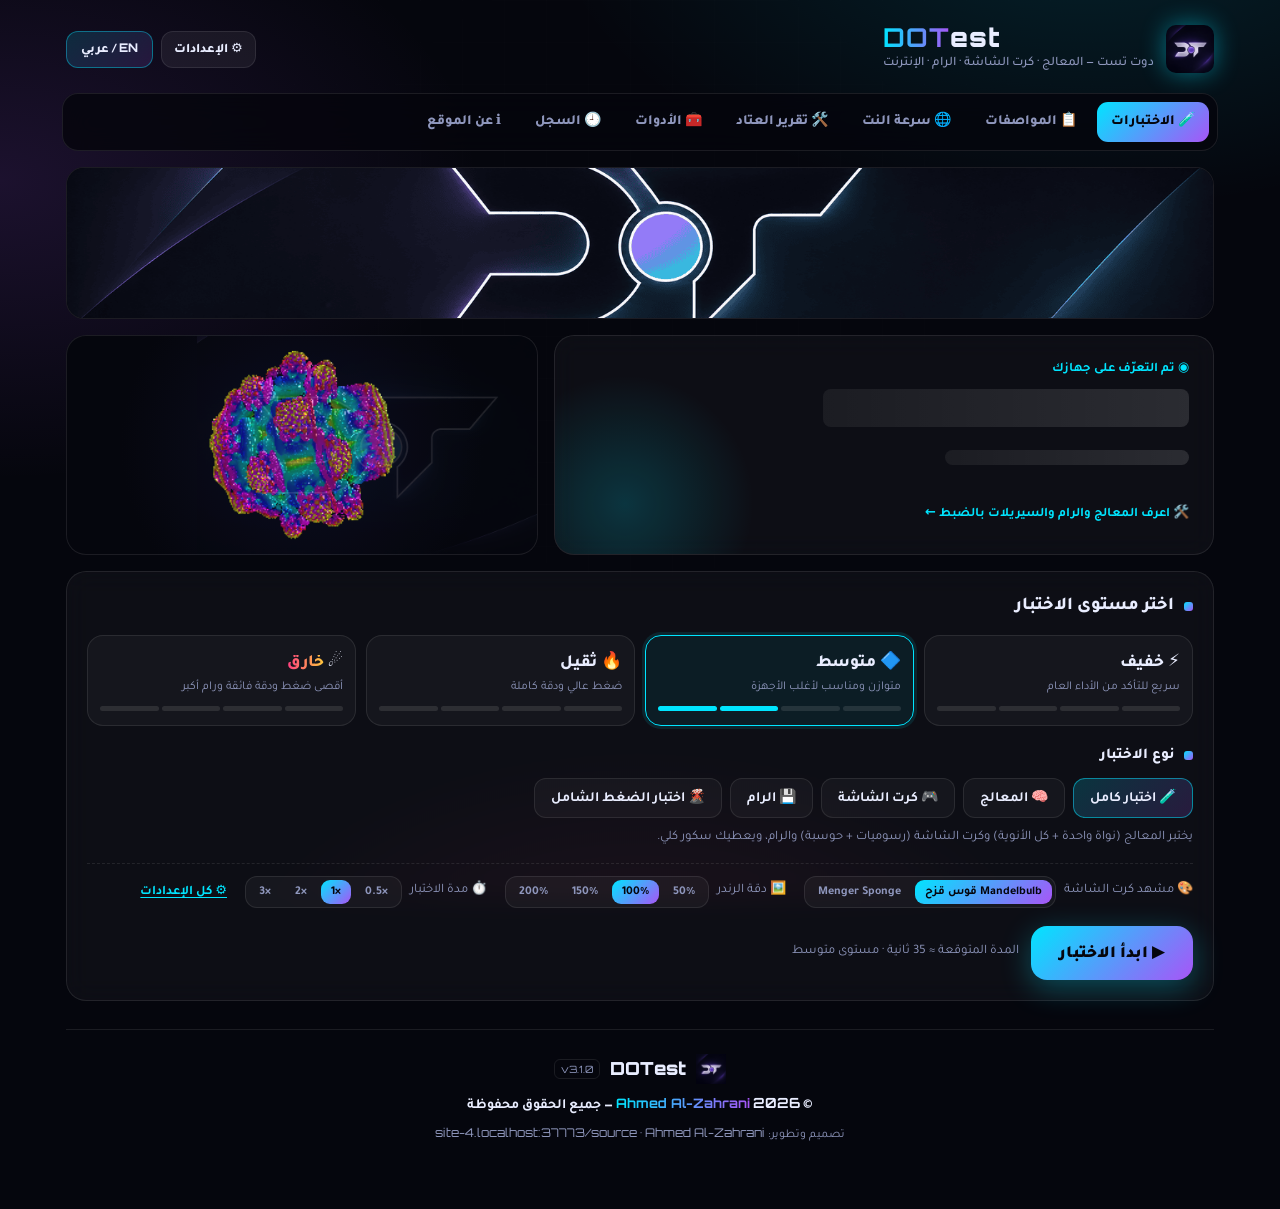
==== source/index.html @ eb65ec29 "Add files via upload UPDATE 3.1" ====
<!DOCTYPE html>
<html lang="ar" dir="rtl">
<head>
<meta charset="utf-8">
<meta name="viewport" content="width=device-width,initial-scale=1,viewport-fit=cover">
<meta name="theme-color" content="#05060d">
<meta name="description" content="DOTest — CPU, GPU, RAM & Internet benchmark for every device. By Ahmed Al-Zahrani">
<meta name="author" content="Ahmed Al-Zahrani">
<meta property="og:title" content="DOTest — دوت تست">
<meta property="og:description" content="CPU · GPU · RAM · Internet benchmark — Ahmed Al-Zahrani">
<title>DOTest — دوت تست | CPU · GPU · RAM · Internet</title>
<link rel="icon" type="image/png" href="assets/favicon.png">
<link rel="apple-touch-icon" href="assets/apple-touch.png">
<link rel="manifest" href="manifest.json">
<link rel="preconnect" href="https://fonts.googleapis.com">
<link rel="preconnect" href="https://fonts.gstatic.com" crossorigin>
<link href="https://fonts.googleapis.com/css2?family=Tajawal:wght@400;500;700;800;900&family=Orbitron:wght@500;700;900&display=swap" rel="stylesheet">
<link rel="stylesheet" href="css/style.css">
</head>
<body>
<div class="wrap">

  <!-- ================= HEADER ================= -->
  <header>
    <div class="brand">
      <img src="assets/logo.png" alt="DOTest" class="logo">
      <div>
        <h1 class="en"><b>DOT</b>est</h1>
        <small data-i18n="tagline"></small>
      </div>
    </div>
    <div class="hdr-actions">
      <button class="icon-btn" id="settingsBtn" aria-label="Settings">⚙️ <span data-i18n="settings"></span></button>
      <button class="lang-btn" id="langBtn" aria-label="Language"><span class="en">EN</span> / عربي</button>
    </div>
  </header>

  <!-- ================= NAV ================= -->
  <nav class="tabs" id="tabs">
    <a href="#tests" data-v="tests">🧪 <span data-i18n="nav_tests"></span></a>
    <a href="#specs" data-v="specs">📋 <span data-i18n="nav_specs"></span></a>
    <a href="#network" data-v="network">🌐 <span data-i18n="nav_net"></span></a>
    <a href="#hardware" data-v="hardware">🛠️ <span data-i18n="nav_hw"></span></a>
    <a href="#tools" data-v="tools">🧰 <span data-i18n="nav_tools"></span></a>
    <a href="#history" data-v="history">🕘 <span data-i18n="nav_hist"></span></a>
    <a href="#about" data-v="about">ℹ️ <span data-i18n="nav_about"></span></a>
  </nav>

  <!-- ================= VIEW: TESTS ================= -->
  <section class="view" data-view="tests">
    <div class="topbanner" aria-hidden="true"><img src="assets/banner.png" alt="DOTest"></div>
    <div class="hero">
      <div class="card hero-main">
        <div class="kicker" data-i18n="detected"></div>
        <div class="devname" id="devName"><span class="skeleton"></span></div>
        <div class="devsub" id="devSub"><span class="skeleton" style="width:40%"></span></div>
        <div class="chips" id="chips"></div>
        <a class="exact-link" href="#hardware" id="exactLink" data-i18n="getExact"></a>
      </div>
      <div class="card hero-art">
        <img src="assets/banner.png" alt="" aria-hidden="true" class="hero-fallback">
        <canvas id="heroGL" aria-hidden="true"></canvas>
      </div>
    </div>

    <div class="card panel" id="controls">
      <div class="ptitle"><span class="dot"></span><span data-i18n="chooseLevel"></span></div>
      <div class="levels" id="levels">
        <button class="lvl" data-l="light"><h3>⚡ <span data-i18n="lv_light"></span></h3><p data-i18n="lv_light_d"></p><div class="bars"><span class="f"></span><span></span><span></span><span></span></div></button>
        <button class="lvl on" data-l="medium"><h3>🔷 <span data-i18n="lv_medium"></span></h3><p data-i18n="lv_medium_d"></p><div class="bars"><span class="f"></span><span class="f"></span><span></span><span></span></div></button>
        <button class="lvl" data-l="heavy"><h3>🔥 <span data-i18n="lv_heavy"></span></h3><p data-i18n="lv_heavy_d"></p><div class="bars"><span class="f"></span><span class="f"></span><span class="f"></span><span></span></div></button>
        <button class="lvl x" data-l="extreme"><h3>☄️ <span class="xt" data-i18n="lv_extreme"></span></h3><p data-i18n="lv_extreme_d"></p><div class="bars"><span class="f"></span><span class="f"></span><span class="f"></span><span class="f"></span></div></button>
      </div>

      <div class="ptitle sm"><span class="dot"></span><span data-i18n="chooseMode"></span></div>
      <div class="modes" id="modes">
        <button class="mode on" data-m="full">🧪 <span data-i18n="m_full"></span></button>
        <button class="mode" data-m="cpu">🧠 <span data-i18n="m_cpu"></span></button>
        <button class="mode" data-m="gpu">🎮 <span data-i18n="m_gpu"></span></button>
        <button class="mode" data-m="ram">💾 <span data-i18n="m_ram"></span></button>
        <button class="mode stress" data-m="stress">🌋 <span data-i18n="m_stress"></span></button>
      </div>
      <p class="mode-desc" id="modeDesc"></p>
      <div class="quick" id="quick"></div>

      <div class="start-row">
        <button class="btn btn-go" id="startBtn"></button>
        <span class="est" id="est"></span>
      </div>
      <div class="warn" id="warnX" hidden data-i18n="warnExtreme"></div>
    </div>

    <!-- live -->
    <div class="card panel" id="live">
      <div class="ptitle"><span class="dot pulse"></span><span id="liveTitle"></span></div>
      <div class="stage" id="stage">
        <canvas id="gl"></canvas>
        <div class="hud" id="hud">
          <div class="hud-top">
            <div class="fpsbox"><div class="v en" id="hudFps">--</div><div class="l en">FPS</div></div>
            <div class="hudinfo en" id="hudInfo"></div>
          </div>
          <div class="hud-bot">
            <span class="hud-wm en" id="hudWm">DOTest · Ahmed Al-Zahrani</span>
            <button class="fsbtn" id="fsBtn">⛶ <span data-i18n="fullscreen"></span></button>
          </div>
        </div>
        <div class="cpuview" id="cpuview">
          <div class="cpuhead">
            <div><div class="mu" id="cpuLbl"></div><div class="big en" id="cpuLive">0</div></div>
            <div class="mu end"><span id="cpuUnit"></span><br><span class="en" id="cpuThreads"></span></div>
          </div>
          <div class="threads" id="threads"></div>
        </div>
      </div>
      <div class="stress-live" id="stressLive" hidden>
        <div class="sl"><span class="mu" data-i18n="s_cpu"></span><b class="en" id="slCpu">0</b></div>
        <div class="sl"><span class="mu" data-i18n="s_gpu"></span><b class="en" id="slGpu">0</b></div>
        <div class="sl"><span class="mu" data-i18n="s_ram"></span><b class="en" id="slRam">0</b></div>
        <div class="sl"><span class="mu" data-i18n="s_time"></span><b class="en" id="slTime">0</b></div>
      </div>
      <canvas id="ft" class="chart-sm"></canvas>
      <div class="prog">
        <div class="prog-top"><b id="phase"></b><span class="en" id="pct">0%</span></div>
        <div class="ptrack"><i id="pbar"></i></div>
        <div class="steps" id="steps"></div>
      </div>
      <div class="start-row">
        <button class="btn btn-stop" id="stopBtn">■ <span data-i18n="stop"></span></button>
        <span class="est" data-i18n="dontLeave"></span>
      </div>
    </div>

    <!-- results -->
    <div id="results">
      <div class="res-top">
        <div class="card scorecard" id="scorecard">
          <div class="ptitle center"><span class="dot"></span><span data-i18n="finalScore"></span></div>
          <div class="ring">
            <svg viewBox="0 0 200 200">
              <defs>
                <linearGradient id="rg1" x1="0" y1="0" x2="1" y2="1"><stop offset="0" stop-color="#00e5ff"/><stop offset="1" stop-color="#a855f7"/></linearGradient>
                <linearGradient id="rg2" x1="0" y1="0" x2="1" y2="1"><stop offset="0" stop-color="#ff3d81"/><stop offset="1" stop-color="#ffc93c"/></linearGradient>
              </defs>
              <circle cx="100" cy="100" r="86" stroke="rgba(255,255,255,.07)" stroke-width="14" fill="none"/>
              <circle id="ringC" cx="100" cy="100" r="86" stroke="url(#rg1)" stroke-width="14" fill="none" stroke-linecap="round" stroke-dasharray="540.35" stroke-dashoffset="540.35"/>
            </svg>
            <div class="c"><div class="s en" id="totScore">0</div><div class="sl en">DOTest Score</div></div>
          </div>
          <div class="tier" id="tier"></div>
          <div class="cmp" id="cmp"></div>
          <div class="res-meta" id="resMeta"></div>
        </div>
        <div class="res-side">
          <div class="subs" id="subs"></div>
          <div class="card panel" id="cpuPanel">
            <div class="ptitle"><span class="dot"></span><span data-i18n="cpuDetails"></span></div>
            <div class="cats" id="cats"></div>
          </div>
        </div>
      </div>

      <div class="card panel" id="advPanel">
        <div class="ptitle"><span class="dot"></span><span data-i18n="advice"></span></div>
        <div class="adv" id="adv"></div>
      </div>

      <div class="card panel" id="fpsPanel">
        <div class="ptitle"><span class="dot"></span><span data-i18n="fpsDetails"></span></div>
        <div class="fpsgrid" id="fpsgrid"></div>
        <canvas id="fpschart" class="chart"></canvas>
        <div class="note-sm" id="fpsNote"></div>
      </div>
      <div class="card panel" id="ramPanel">
        <div class="ptitle"><span class="dot"></span><span data-i18n="ramDetails"></span></div>
        <div class="fpsgrid" id="ramgrid"></div>
        <div class="note-sm" id="ramNote"></div>
      </div>
      <div class="card panel" id="stressPanel">
        <div class="ptitle"><span class="dot"></span><span data-i18n="stressDetails"></span></div>
        <div class="fpsgrid" id="stressgrid"></div>
        <canvas id="stresschart" class="chart tall"></canvas>
        <div class="legend" id="stressLegend"></div>
        <div class="note-sm" id="stressNote"></div>
      </div>
      <div class="actions">
        <button class="btn btn-go" id="againBtn">↻ <span data-i18n="retest"></span></button>
        <button class="btn btn-ghost" id="imgBtn">🖼️ <span data-i18n="saveImg"></span></button>
        <button class="btn btn-ghost" id="copyBtn">📋 <span data-i18n="copy"></span></button>
        <button class="btn btn-ghost" id="jsonBtn">📄 <span data-i18n="saveJson"></span></button>
      </div>
      <div class="card panel img-preview" id="imgPrev" hidden>
        <div class="ptitle"><span class="dot"></span><span data-i18n="imgPreview"></span></div>
        <img id="imgOut" alt="DOTest result">
        <p class="note-sm" data-i18n="imgHint"></p>
      </div>
    </div>
  </section>

  <!-- ================= VIEW: SPECS ================= -->
  <section class="view" data-view="specs">
    <div class="ptitle lg"><span class="dot"></span><span data-i18n="allSpecs"></span></div>
    <div class="cta card" id="specsCta"><span data-i18n="ctaExact"></span><a class="btn btn-ghost" href="#hardware" data-i18n="ctaExactBtn"></a></div>
    <div class="info-grid" id="info"></div>
    <div class="note" data-i18n-html="privacyNote"></div>
  </section>

  <!-- ================= VIEW: NETWORK ================= -->
  <section class="view" data-view="network">
    <div class="card panel net-main">
      <div class="ptitle"><span class="dot"></span><span data-i18n="netTitle"></span></div>
      <div class="net-grid">
        <div class="gauge-wrap">
          <svg class="gauge" viewBox="0 0 300 220" id="gauge"></svg>
          <div class="gauge-c"><div class="gv en" id="gVal">0</div><div class="gu en" id="gUnit">Mbps</div><div class="gs" id="gStage"></div></div>
        </div>
        <div class="net-live">
          <div class="nl"><span>📶 <span data-i18n="n_ping"></span></span><b class="en" id="nPing">—</b></div>
          <div class="nl"><span>〰️ <span data-i18n="n_jitter"></span></span><b class="en" id="nJit">—</b></div>
          <div class="nl"><span>⬇️ <span data-i18n="n_down"></span></span><b class="en" id="nDown">—</b></div>
          <div class="nl"><span>⬆️ <span data-i18n="n_up"></span></span><b class="en" id="nUp">—</b></div>
          <div class="nl"><span>⏳ <span data-i18n="n_loaded"></span></span><b class="en" id="nLoaded">—</b></div>
          <div class="nl"><span>🏅 <span data-i18n="n_grade"></span></span><b class="en" id="nGrade">—</b></div>
        </div>
      </div>
      <canvas id="netChart" class="chart"></canvas>
      <div class="start-row">
        <button class="btn btn-go" id="netGo">▶ <span data-i18n="netStart"></span></button>
        <button class="btn btn-stop" id="netStop" hidden>■ <span data-i18n="stop"></span></button>
        <span class="est" id="netMsg" data-i18n="netNote"></span>
      </div>
    </div>
    <div class="card panel" id="netUsagePanel" hidden>
      <div class="ptitle"><span class="dot"></span><span data-i18n="netUsage"></span></div>
      <div class="usage" id="netUsage"></div>
    </div>
    <div class="card panel">
      <div class="ptitle"><span class="dot"></span><span data-i18n="ipTitle"></span>
        <button class="clear-btn" id="ipBtn" data-i18n="ipShow"></button></div>
      <div class="fpsgrid" id="ipBox"><div class="mu" data-i18n="ipHint"></div></div>
    </div>
    <div class="card panel">
      <div class="ptitle"><span class="dot"></span><span data-i18n="netHist"></span></div>
      <div class="hist" id="netHist"></div>
    </div>
  </section>

  <!-- ================= VIEW: HARDWARE AGENT ================= -->
  <section class="view" data-view="hardware">
    <div class="card panel">
      <div class="ptitle lg"><span class="dot"></span><span data-i18n="hwTitle"></span></div>
      <p class="lead" data-i18n="hwLead"></p>
      <div class="steps-3">
        <div class="st3"><span class="n en">1</span><b data-i18n="hw1"></b>
          <div class="dl">
            <a class="btn btn-ghost" href="agent/DOTest-Agent.bat" download>🪟 Windows (.bat)</a>
            <a class="btn btn-ghost" href="agent/DOTest-Agent-mac.command" download>🍎 macOS</a>
            <a class="btn btn-ghost" href="agent/dotest-agent-linux.py" download>🐧 Linux</a>
          </div>
          <button class="link-btn" id="agentCopyCmd" data-i18n="hwCopyCmd"></button>
        </div>
        <div class="st3"><span class="n en">2</span><b data-i18n="hw2"></b><p class="mu" data-i18n="hw2d"></p></div>
        <div class="st3"><span class="n en">3</span><b data-i18n="hw3"></b>
          <label class="drop" id="agentDrop"><input type="file" id="agentFile" accept=".json,application/json" hidden><span data-i18n="hwDrop"></span></label>
          <textarea id="agentPaste" class="paste" rows="2" data-i18n-ph="hwPaste"></textarea>
          <div class="row-btns"><button class="btn btn-ghost sm" id="agentPasteBtn" data-i18n="hwLoad"></button><button class="link-btn" id="agentSample" data-i18n="hwSample"></button></div>
        </div>
      </div>
      <div class="note" data-i18n-html="hwPrivacy"></div>
      <div class="row-btns end">
        <button class="btn btn-ghost sm" id="agentReveal" hidden data-i18n="ag_show"></button>
        <button class="btn btn-stop sm" id="agentClear" hidden data-i18n="ag_forget"></button>
      </div>
    </div>
    <div id="agentOut"></div>
  </section>

  <!-- ================= VIEW: TOOLS ================= -->
  <section class="view" data-view="tools">
    <div class="ptitle lg"><span class="dot"></span><span data-i18n="toolsTitle"></span></div>
    <div class="tools-grid" id="toolsGrid"></div>
  </section>

  <!-- ================= VIEW: HISTORY ================= -->
  <section class="view" data-view="history">
    <div class="card panel">
      <div class="ptitle"><span class="dot"></span><span data-i18n="bestScores"></span></div>
      <div class="fpsgrid" id="best"></div>
    </div>
    <div class="card panel">
      <div class="ptitle"><span class="dot"></span><span data-i18n="history"></span>
        <button class="clear-btn" id="exportHist" data-i18n="exportCsv"></button><button class="clear-btn" id="clearHist" data-i18n="clear"></button></div>
      <canvas id="histChart" class="chart"></canvas>
      <div class="hist" id="hist"></div>
    </div>
  </section>

  <!-- ================= VIEW: ABOUT ================= -->
  <section class="view" data-view="about">
    <div class="card panel about">
      <img src="assets/logo.png" alt="" class="about-logo">
      <h2 class="en">DOTest <small id="ver2"></small></h2>
      <p data-i18n="aboutLead"></p>
      <ul class="feat" id="featList"></ul>
      <div class="note" data-i18n-html="aboutPrivacy"></div>
      <p class="mu"><span data-i18n="siteLink"></span>: <a class="en" id="siteLink" href="#"></a></p>
    </div>
  </section>

  <!-- ================= FOOTER ================= -->
  <footer>
    <div class="fb"><img src="assets/logo.png" alt=""><span class="en fbn">DOTest</span><span class="ver en" id="ver"></span></div>
    <div class="cr">© <span class="en" id="yr"></span> <span class="en grad">Ahmed Al-Zahrani</span> — <span data-i18n="rights"></span></div>
    <small><span data-i18n="madeBy"></span> <span class="en">Ahmed Al-Zahrani</span> · <span class="en" id="footHost"></span></small>
  </footer>
</div>

<!-- ================= MODALS ================= -->
<div class="modal" id="settingsModal" hidden>
  <div class="modal-box card">
    <div class="modal-head"><b>⚙️ <span data-i18n="settings"></span></b><button class="x" id="settingsClose" aria-label="Close">✕</button></div>
    <div class="modal-body" id="settingsBody"></div>
    <div class="modal-foot"><button class="btn btn-ghost sm" id="settingsReset" data-i18n="resetSettings"></button></div>
  </div>
</div>
<div class="modal" id="toolModal" hidden>
  <div class="modal-box card wide">
    <div class="modal-head"><b id="toolTitle"></b><button class="x" id="toolClose" aria-label="Close">✕</button></div>
    <div class="modal-body" id="toolBody"></div>
  </div>
</div>
<div class="fs-overlay" id="fsOverlay" hidden><span></span></div>
<div class="toast" id="toast"></div>

<!-- Scripts (order matters) -->
<script src="js/vendor/qrcode.min.js"></script>
<script src="js/config.js"></script>
<script src="js/i18n.js"></script>
<script src="js/utils.js"></script>
<script src="js/data/devices.js"></script>
<script src="js/detect.js"></script>
<script src="js/bench/kernels.js"></script>
<script src="js/bench/workers.js"></script>
<script src="js/bench/cpu.js"></script>
<script src="js/bench/ram.js"></script>
<script src="js/bench/shaders.js"></script>
<script src="js/bench/gpu.js"></script>
<script src="js/bench/stress.js"></script>
<script src="js/net/speedtest.js"></script>
<script src="js/agent/agent.js"></script>
<script src="js/tools/tools.js"></script>
<script src="js/ui/settings.js"></script>
<script src="js/ui/charts.js"></script>
<script src="js/ui/hero3d.js"></script>
<script src="js/ui/advice.js"></script>
<script src="js/ui/render.js"></script>
<script src="js/ui/network.js"></script>
<script src="js/app.js"></script>
</body>
</html>
---- source/css/style.css ----
/* =========================================================
   DOTest — Styles   © Ahmed Al-Zahrani
   Colors & sizes: edit the variables in :root
   ========================================================= */
:root {
  --bg: #05060d; --card: rgba(255,255,255,.035); --card2: rgba(255,255,255,.06);
  --line: rgba(255,255,255,.09); --tx: #e9edff; --mu: #8f97bd;
  --cy: #00e5ff; --pu: #a855f7; --pk: #ff3d81; --gr: #22e58a; --yl: #ffc93c; --rd: #ff4d5e;
  --r: 20px;
  --font: 'Tajawal', system-ui, -apple-system, 'Segoe UI', Roboto, sans-serif;
  --mono: 'Orbitron', ui-monospace, monospace;
}
* { box-sizing: border-box; margin: 0; padding: 0; }
html { -webkit-text-size-adjust: 100%; }
body {
  font-family: var(--font); background: var(--bg); color: var(--tx); min-height: 100vh; overflow-x: hidden; line-height: 1.6;
  padding: env(safe-area-inset-top) env(safe-area-inset-right) env(safe-area-inset-bottom) env(safe-area-inset-left);
  background-image:
    radial-gradient(900px 500px at 85% -10%, rgba(0,229,255,.13), transparent 60%),
    radial-gradient(800px 500px at 0% 20%, rgba(168,85,247,.14), transparent 60%),
    radial-gradient(700px 400px at 50% 110%, rgba(255,61,129,.08), transparent 60%);
  background-attachment: fixed;
}
body::before {
  content: ""; position: fixed; inset: 0; pointer-events: none; opacity: .35;
  background-image: linear-gradient(rgba(255,255,255,.025) 1px, transparent 1px), linear-gradient(90deg, rgba(255,255,255,.025) 1px, transparent 1px);
  background-size: 42px 42px;
  -webkit-mask-image: radial-gradient(circle at 50% 30%, #000 30%, transparent 80%); mask-image: radial-gradient(circle at 50% 30%, #000 30%, transparent 80%);
}
.en { font-family: var(--mono); direction: ltr; unicode-bidi: isolate; }
.ltr { direction: ltr; unicode-bidi: isolate; }
.mu { color: var(--mu); font-size: 13px; }
.end { text-align: end; }
[hidden] { display: none !important; }
.wrap { max-width: 1180px; margin: 0 auto; padding: 18px 16px 40px; position: relative; }
button { font-family: inherit; cursor: pointer; border: 0; color: inherit; background: none; -webkit-tap-highlight-color: transparent; }
.card { background: var(--card); border: 1px solid var(--line); border-radius: var(--r); backdrop-filter: blur(12px); -webkit-backdrop-filter: blur(12px); }

/* ---------- header ---------- */
header { display: flex; align-items: center; justify-content: space-between; gap: 12px; padding: 6px 0 18px; }
.brand { display: flex; align-items: center; gap: 12px; }
.brand .logo { width: 48px; height: 48px; filter: drop-shadow(0 0 12px rgba(0,229,255,.45)); }
.brand h1 { font-weight: 900; font-size: 26px; letter-spacing: 1px; line-height: 1; }
.brand h1 b { background: linear-gradient(90deg, var(--cy), var(--pu)); -webkit-background-clip: text; background-clip: text; color: transparent; }
.brand small { display: block; color: var(--mu); font-size: 13px; margin-top: 4px; font-weight: 500; }
.hdr-actions { display: flex; align-items: center; gap: 8px; }
.hbadge { font-size: 12px; color: var(--mu); border: 1px solid var(--line); padding: 6px 12px; border-radius: 99px; background: var(--card); white-space: nowrap; }
.hbadge i { display: inline-block; width: 7px; height: 7px; border-radius: 50%; background: var(--gr); margin-inline-end: 6px; box-shadow: 0 0 8px var(--gr); vertical-align: middle; }
.lang-btn { font-size: 13px; font-weight: 800; padding: 8px 14px; border-radius: 12px; background: linear-gradient(135deg, rgba(0,229,255,.15), rgba(168,85,247,.15)); border: 1px solid rgba(0,229,255,.4); white-space: nowrap; }
.lang-btn .en { font-size: 12px; }

/* ---------- hero ---------- */
.hero { display: grid; grid-template-columns: 1.4fr 1fr; gap: 16px; margin-bottom: 16px; }
.hero-main { padding: 24px; position: relative; overflow: hidden; }
.hero-main::after { content: ""; position: absolute; inset: auto auto -80px -60px; width: 260px; height: 260px; border-radius: 50%; background: radial-gradient(circle, rgba(0,229,255,.18), transparent 70%); }
.kicker { color: var(--cy); font-size: 13px; font-weight: 700; }
.devname { font-size: clamp(24px, 5vw, 38px); font-weight: 900; line-height: 1.25; margin: 8px 0 4px; word-break: break-word; }
.devsub { color: var(--mu); font-size: 15px; }
.chips { display: flex; flex-wrap: wrap; gap: 8px; margin-top: 16px; position: relative; z-index: 1; }
.chip { display: flex; align-items: center; gap: 7px; background: var(--card2); border: 1px solid var(--line); padding: 7px 12px; border-radius: 12px; font-size: 13px; max-width: 100%; }
.chip b { font-weight: 800; overflow: hidden; text-overflow: ellipsis; white-space: nowrap; }
.hero-art { padding: 10px; display: flex; align-items: center; justify-content: center; min-height: 220px; overflow: hidden; }
.hero-art img { width: 100%; max-width: 340px; height: auto; }
.skeleton { display: inline-block; height: 1em; width: 60%; border-radius: 8px; background: linear-gradient(90deg, var(--card2), rgba(255,255,255,.12), var(--card2)); background-size: 200% 100%; animation: sk 1.2s infinite; }
@keyframes sk { to { background-position: -200% 0; } }

/* ---------- panels ---------- */
.panel { padding: 20px; margin-bottom: 16px; }
.ptitle { font-size: 18px; font-weight: 800; margin-bottom: 14px; display: flex; align-items: center; gap: 10px; }
.ptitle.sm { font-size: 15px; margin: 18px 0 10px; }
.ptitle.lg { font-size: 20px; }
.ptitle.center { justify-content: center; }
.ptitle .dot { width: 9px; height: 9px; border-radius: 3px; background: linear-gradient(135deg, var(--cy), var(--pu)); flex-shrink: 0; }
.dot.pulse { animation: pl 1s ease-in-out infinite; }
@keyframes pl { 50% { opacity: .3; transform: scale(.7); } }

.levels { display: grid; grid-template-columns: repeat(4, 1fr); gap: 10px; }
.lvl { padding: 14px 12px; border-radius: 16px; border: 1.5px solid var(--line); background: var(--card); text-align: start; transition: .2s; }
.lvl:hover { border-color: rgba(255,255,255,.22); }
.lvl h3 { font-size: 17px; font-weight: 800; }
.lvl p { font-size: 12px; color: var(--mu); margin-top: 4px; line-height: 1.5; }
.lvl .bars { display: flex; gap: 3px; margin-top: 10px; }
.lvl .bars span { height: 5px; flex: 1; border-radius: 3px; background: rgba(255,255,255,.1); }
.lvl.on { border-color: var(--cy); background: rgba(0,229,255,.07); box-shadow: 0 0 0 3px rgba(0,229,255,.1); }
.lvl.on .bars span.f { background: var(--cy); }
.lvl.x .xt { background: linear-gradient(90deg, #ff3d81, #ffc93c); -webkit-background-clip: text; background-clip: text; color: transparent; }
.lvl.x.on { border-color: var(--pk); background: rgba(255,61,129,.08); box-shadow: 0 0 0 3px rgba(255,61,129,.12), 0 0 30px rgba(255,61,129,.15); }
.lvl.x.on .bars span.f { background: linear-gradient(90deg, var(--pk), var(--yl)); }

.modes { display: flex; gap: 8px; flex-wrap: wrap; }
.mode { padding: 9px 16px; border-radius: 12px; border: 1px solid var(--line); background: var(--card); font-size: 14px; font-weight: 700; transition: .2s; }
.mode.on { background: linear-gradient(135deg, rgba(0,229,255,.18), rgba(168,85,247,.18)); border-color: rgba(0,229,255,.5); }
.mode.stress.on { background: linear-gradient(135deg, rgba(255,61,129,.2), rgba(255,201,60,.15)); border-color: rgba(255,61,129,.6); }
.mode-desc { color: var(--mu); font-size: 13px; margin-top: 10px; }
.start-row { display: flex; gap: 12px; align-items: center; margin-top: 18px; flex-wrap: wrap; }
.btn { padding: 15px 28px; border-radius: 16px; font-weight: 900; font-size: 17px; display: inline-flex; align-items: center; gap: 10px; transition: transform .15s, box-shadow .2s; }
.btn:active { transform: scale(.97); }
.btn-go { background: linear-gradient(135deg, var(--cy), var(--pu)); color: #05060d; box-shadow: 0 8px 30px rgba(0,229,255,.3); }
.btn-go:hover { box-shadow: 0 10px 40px rgba(0,229,255,.45); }
.btn-go.x { background: linear-gradient(135deg, var(--pk), var(--yl)); box-shadow: 0 8px 30px rgba(255,61,129,.35); }
.btn-stop { background: rgba(255,77,94,.14); border: 1px solid rgba(255,77,94,.5); color: #ff8a95; }
.btn-ghost { background: var(--card2); border: 1px solid var(--line); font-size: 14px; padding: 11px 18px; border-radius: 13px; font-weight: 700; }
.btn[disabled] { opacity: .5; pointer-events: none; }
.est { color: var(--mu); font-size: 13px; }
.warn { margin-top: 12px; font-size: 13px; padding: 10px 14px; border-radius: 12px; background: rgba(255,61,129,.07); border: 1px solid rgba(255,61,129,.3); color: #ffb0c8; }

/* ---------- live ---------- */
#live { display: none; }
#live.show { display: block; }
.stage { position: relative; border-radius: 18px; overflow: hidden; background: #000; border: 1px solid var(--line); aspect-ratio: 16/9; max-height: 62vh; width: 100%; }
.stage canvas#gl { width: 100%; height: 100%; display: block; }
.hud { position: absolute; inset: 0; pointer-events: none; padding: 12px; display: flex; flex-direction: column; justify-content: space-between; }
.hud-top, .hud-bot { display: flex; justify-content: space-between; align-items: flex-start; gap: 8px; }
.hud-bot { align-items: flex-end; }
.fpsbox { background: rgba(0,0,0,.55); border: 1px solid rgba(0,229,255,.4); border-radius: 12px; padding: 6px 12px; text-align: center; backdrop-filter: blur(6px); -webkit-backdrop-filter: blur(6px); }
.fpsbox .v { font-weight: 900; font-size: clamp(22px, 5vw, 38px); color: var(--cy); line-height: 1.1; text-shadow: 0 0 14px rgba(0,229,255,.6); }
.fpsbox .l { font-size: 11px; color: #b9c1e6; }
.hudinfo { background: rgba(0,0,0,.5); border-radius: 10px; padding: 6px 10px; font-size: 10.5px; color: #c9d0f0; line-height: 1.7; backdrop-filter: blur(6px); -webkit-backdrop-filter: blur(6px); }
.hud-wm { font-size: 11px; color: rgba(255,255,255,.55); background: rgba(0,0,0,.35); padding: 3px 8px; border-radius: 7px; }
.fsbtn { pointer-events: auto; background: rgba(0,0,0,.5); border: 1px solid rgba(255,255,255,.2); border-radius: 9px; padding: 5px 9px; font-size: 12px; }
.cpuview { display: none; position: absolute; inset: 0; background: radial-gradient(circle at 50% 40%, #0d1030, #05060d); padding: 18px; overflow: auto; }
.cpuview.show { display: block; }
.cpuhead { display: flex; justify-content: space-between; align-items: center; margin-bottom: 12px; gap: 10px; flex-wrap: wrap; }
.cpuhead .big { font-size: clamp(20px, 4.5vw, 32px); font-weight: 900; color: var(--cy); }
.threads { display: grid; grid-template-columns: repeat(auto-fill, minmax(110px, 1fr)); gap: 8px; }
.th { background: rgba(255,255,255,.04); border: 1px solid var(--line); border-radius: 10px; padding: 8px; }
.th .n { font-size: 11px; color: var(--mu); display: flex; justify-content: space-between; gap: 4px; }
.th .b { height: 6px; border-radius: 4px; background: rgba(255,255,255,.08); margin-top: 6px; overflow: hidden; }
.th .b i { display: block; height: 100%; width: 0; background: linear-gradient(90deg, var(--cy), var(--pu)); transition: width .25s; }
.stress-live { display: grid; grid-template-columns: repeat(4, 1fr); gap: 8px; margin-top: 12px; }
.sl { background: var(--card2); border: 1px solid var(--line); border-radius: 12px; padding: 8px 12px; display: flex; flex-direction: column; }
.sl b { font-size: 18px; color: var(--cy); }
.prog { margin-top: 14px; }
.prog-top { display: flex; justify-content: space-between; font-size: 14px; margin-bottom: 8px; gap: 10px; }
.prog-top b { font-weight: 800; }
.ptrack { height: 10px; border-radius: 99px; background: rgba(255,255,255,.07); overflow: hidden; }
.ptrack i { display: block; height: 100%; width: 0; background: linear-gradient(90deg, var(--cy), var(--pu), var(--pk)); border-radius: 99px; transition: width .3s; box-shadow: 0 0 14px rgba(0,229,255,.5); }
.steps { display: flex; gap: 6px; margin-top: 12px; flex-wrap: wrap; }
.step { font-size: 12px; padding: 5px 10px; border-radius: 99px; border: 1px solid var(--line); color: var(--mu); }
.step.act { border-color: var(--cy); color: var(--cy); background: rgba(0,229,255,.08); }
.step.ok { border-color: rgba(34,229,138,.5); color: var(--gr); }
.chart-sm { width: 100%; height: 70px; display: block; margin-top: 12px; border-radius: 10px; background: rgba(255,255,255,.025); }
.chart { width: 100%; height: 190px; display: block; margin-top: 14px; border-radius: 12px; background: rgba(255,255,255,.02); }
.chart.tall { height: 240px; }

/* ---------- results ---------- */
#results { display: none; }
#results.show { display: block; animation: up .5s ease; }
@keyframes up { from { opacity: 0; transform: translateY(16px); } to { opacity: 1; transform: none; } }
.res-top { display: grid; grid-template-columns: 300px 1fr; gap: 16px; margin-bottom: 16px; }
.res-side .panel { margin: 12px 0 0; }
.scorecard { padding: 22px; text-align: center; position: relative; overflow: hidden; }
.ring { position: relative; width: 210px; height: 210px; margin: 6px auto 10px; }
.ring svg { width: 100%; height: 100%; transform: rotate(-90deg); }
#ringC { transition: stroke-dashoffset 1.6s cubic-bezier(.2,.8,.2,1); }
.ring .c { position: absolute; inset: 0; display: flex; flex-direction: column; align-items: center; justify-content: center; }
.ring .s { font-weight: 900; font-size: 40px; line-height: 1; }
.ring .sl { font-size: 11px; color: var(--mu); margin-top: 8px; background: none; border: 0; padding: 0; }
.tier { display: inline-block; padding: 6px 16px; border-radius: 99px; font-weight: 900; font-size: 16px; margin-top: 4px; }
.res-meta { font-size: 12px; color: var(--mu); margin-top: 10px; }
.subs { display: grid; grid-template-columns: repeat(2, 1fr); gap: 12px; }
.sub { padding: 16px; }
.sub .h { font-size: 13px; color: var(--mu); }
.sub .v { font-weight: 900; font-size: clamp(22px, 4vw, 30px); margin: 4px 0; }
.sub .d { font-size: 12px; color: var(--mu); }
.bar { height: 6px; border-radius: 4px; background: rgba(255,255,255,.07); margin-top: 10px; overflow: hidden; }
.bar i { display: block; height: 100%; border-radius: 4px; width: 0; transition: width 1.2s ease; }
.cats { display: grid; grid-template-columns: repeat(auto-fill, minmax(150px, 1fr)); gap: 10px; }
.cat { background: var(--card2); border: 1px solid var(--line); border-radius: 12px; padding: 10px 12px; }
.cat .l { font-size: 12px; color: var(--mu); display: flex; justify-content: space-between; }
.cat .v { font-weight: 900; font-size: 18px; }
.fpsgrid { display: grid; grid-template-columns: repeat(auto-fill, minmax(130px, 1fr)); gap: 10px; }
.fg { padding: 12px; text-align: center; background: var(--card2); border-radius: 14px; border: 1px solid var(--line); }
.fg .v { font-weight: 900; font-size: 21px; }
.fg .l { font-size: 12px; color: var(--mu); }
.note-sm { font-size: 12px; color: var(--mu); margin-top: 10px; }
.legend { display: flex; gap: 14px; flex-wrap: wrap; font-size: 12px; margin-top: 8px; color: var(--mu); }
.legend i { display: inline-block; width: 12px; height: 3px; border-radius: 2px; vertical-align: middle; margin-inline-end: 5px; }
.actions { display: flex; gap: 10px; flex-wrap: wrap; margin-bottom: 16px; }
.toast { position: fixed; bottom: calc(20px + env(safe-area-inset-bottom)); left: 50%; transform: translateX(-50%) translateY(100px); background: #11142a; border: 1px solid var(--cy); padding: 10px 18px; border-radius: 12px; font-size: 14px; z-index: 99; transition: .3s; opacity: 0; max-width: 92vw; text-align: center; }
.toast.show { transform: translateX(-50%); opacity: 1; }

/* ---------- specs ---------- */
.specs { margin-top: 16px; margin-bottom: 16px; }
.info-grid { display: grid; grid-template-columns: repeat(auto-fill, minmax(330px, 1fr)); gap: 14px; }
.ig { padding: 16px; }
.ig h4 { font-size: 16px; font-weight: 800; display: flex; align-items: center; gap: 8px; margin-bottom: 10px; }
.ig h4 .ic { width: 32px; height: 32px; border-radius: 10px; display: grid; place-items: center; background: var(--card2); font-size: 16px; }
.row { display: flex; justify-content: space-between; gap: 12px; padding: 8px 0; border-top: 1px solid rgba(255,255,255,.05); font-size: 14px; }
.row:first-of-type { border-top: 0; }
.row .k { color: var(--mu); flex-shrink: 0; max-width: 48%; }
.row .v { font-weight: 700; text-align: end; word-break: break-word; }
.row .v.na { color: #5c6390; font-weight: 500; font-size: 13px; }
.tag { font-size: 10px; padding: 1px 6px; border-radius: 6px; background: rgba(255,201,60,.13); color: var(--yl); margin-inline-start: 5px; font-weight: 700; white-space: nowrap; }
.tag.ok { background: rgba(34,229,138,.12); color: var(--gr); }
.note { font-size: 12.5px; color: var(--mu); margin-top: 12px; padding: 12px 14px; border-radius: 12px; background: rgba(255,201,60,.05); border: 1px dashed rgba(255,201,60,.25); line-height: 1.7; }

/* ---------- history ---------- */
.clear-btn { margin-inline-start: auto; font-size: 12px; color: var(--mu); border: 1px solid var(--line); padding: 4px 10px; border-radius: 8px; }
.hist { display: flex; flex-direction: column; gap: 8px; }
.hi { display: flex; justify-content: space-between; align-items: center; padding: 10px 14px; border-radius: 12px; background: var(--card2); border: 1px solid var(--line); font-size: 13px; gap: 10px; }
.hi .s { font-weight: 900; font-size: 16px; color: var(--cy); }
.empty { color: var(--mu); font-size: 14px; }

/* ---------- footer ---------- */
footer { margin-top: 28px; padding: 24px 16px; text-align: center; border-top: 1px solid var(--line); }
footer .fb { display: flex; align-items: center; justify-content: center; gap: 10px; margin-bottom: 8px; }
footer .fb img { width: 30px; height: 30px; }
footer .fbn { font-weight: 900; font-size: 18px; }
footer .ver { font-size: 10px; color: var(--mu); border: 1px solid var(--line); padding: 1px 6px; border-radius: 6px; }
footer .cr { font-size: 14px; font-weight: 700; }
.grad { font-size: 13px; background: linear-gradient(90deg, var(--cy), var(--pu)); -webkit-background-clip: text; background-clip: text; color: transparent; }
footer small { display: block; color: var(--mu); font-size: 12px; margin-top: 6px; }

.stage:fullscreen { max-height: none; aspect-ratio: auto; border-radius: 0; }
.stage:-webkit-full-screen { max-height: none; border-radius: 0; }

/* ---------- responsive ---------- */
@media (max-width: 900px) {
  .hero { grid-template-columns: 1fr; }
  .hero-art { min-height: 150px; order: -1; }
  .hero-art img { max-width: 250px; }
  .res-top { grid-template-columns: 1fr; }
}
@media (max-width: 640px) {
  .wrap { padding: 12px 12px 30px; }
  .levels { grid-template-columns: repeat(2, 1fr); }
  .subs { grid-template-columns: 1fr 1fr; }
  .info-grid { grid-template-columns: 1fr; }
  .brand h1 { font-size: 22px; }
  .brand .logo { width: 40px; height: 40px; }
  .hbadge { display: none; }
  .btn-go { width: 100%; justify-content: center; }
  .stage { aspect-ratio: 4/3; }
  .stress-live { grid-template-columns: repeat(2, 1fr); }
  .hero-main, .panel { padding: 16px; }
  .sub { padding: 12px; }
  .mode { padding: 8px 12px; font-size: 13px; }
}
@media (max-width: 380px) { .levels, .subs { grid-template-columns: 1fr; } }
@media (prefers-reduced-motion: reduce) { * { animation: none !important; transition: none !important; } }
[dir="rtl"] .lvl .bars { flex-direction: row-reverse; }

/* =================== v3 additions =================== */
.icon-btn { font-size: 13px; font-weight: 800; padding: 8px 12px; border-radius: 12px; background: var(--card2); border: 1px solid var(--line); white-space: nowrap; }
.noscroll { overflow: hidden; }
.link-btn { color: var(--cy); font-size: 13px; font-weight: 700; text-decoration: underline; text-underline-offset: 3px; padding: 4px 0; }
.btn.sm { padding: 9px 16px; font-size: 14px; border-radius: 12px; }
.row-btns { display: flex; gap: 10px; align-items: center; flex-wrap: wrap; margin-top: 10px; }
.row-btns.end { justify-content: flex-end; }
.lead { color: #c3c9e8; font-size: 15px; margin-bottom: 16px; line-height: 1.8; }

/* tabs */
.tabs { position: sticky; top: 0; z-index: 20; display: flex; gap: 6px; overflow-x: auto; scrollbar-width: none; padding: 8px; margin: 0 -4px 16px;
  background: rgba(5,6,13,.82); backdrop-filter: blur(14px); -webkit-backdrop-filter: blur(14px); border: 1px solid var(--line); border-radius: 16px; }
.tabs::-webkit-scrollbar { display: none; }
.tabs a { flex-shrink: 0; color: var(--mu); text-decoration: none; font-weight: 800; font-size: 14px; padding: 9px 14px; border-radius: 11px; transition: .2s; white-space: nowrap; }
.tabs a:hover { color: var(--tx); background: var(--card2); }
.tabs a.on { color: #05060d; background: linear-gradient(135deg, var(--cy), var(--pu)); }
.view { display: none; }
.view.on { display: block; animation: up .35s ease; }

/* hero 3D */
.hero-art { position: relative; background: radial-gradient(circle at 50% 50%, #0d0f22, #05060d 70%); }
.hero-art canvas { position: absolute; inset: 0; width: 100%; height: 100%; opacity: 0; transition: opacity .6s; mix-blend-mode: screen; }
.hero-art.live3d canvas { opacity: 1; }
.hero-art.live3d .hero-fallback { opacity: 0; }
.hero-fallback { transition: opacity .6s; }
.exact-link { display: inline-block; margin-top: 14px; font-size: 13px; color: var(--cy); font-weight: 700; text-decoration: none; position: relative; z-index: 1; }
.cta { display: flex; align-items: center; justify-content: space-between; gap: 12px; padding: 14px 18px; margin-bottom: 14px; flex-wrap: wrap; border-color: rgba(0,229,255,.3); }
.cta a { text-decoration: none; color: inherit; }

/* quick options & segmented buttons */
.quick { display: flex; flex-wrap: wrap; gap: 10px 18px; align-items: center; margin-top: 14px; padding-top: 12px; border-top: 1px dashed var(--line); }
.quick .q { display: flex; align-items: center; gap: 8px; flex-wrap: wrap; }
.seg { display: inline-flex; flex-wrap: wrap; gap: 4px; background: rgba(255,255,255,.04); border: 1px solid var(--line); border-radius: 12px; padding: 3px; }
.seg button { padding: 7px 12px; border-radius: 9px; font-size: 13px; font-weight: 700; color: var(--mu); display: inline-flex; align-items: center; gap: 6px; }
.seg button.on { background: linear-gradient(135deg, var(--cy), var(--pu)); color: #05060d; }
.seg.sm button { padding: 5px 10px; font-size: 12px; }
.seg.big button { padding: 12px 18px; font-size: 15px; }
.seg .sw { width: 12px; height: 12px; border-radius: 50%; display: inline-block; }

/* modal */
.modal { position: fixed; inset: 0; z-index: 90; background: rgba(0,0,0,.6); backdrop-filter: blur(6px); -webkit-backdrop-filter: blur(6px); display: flex; align-items: center; justify-content: center; padding: 16px; }
.modal-box { width: 100%; max-width: 560px; max-height: 90vh; display: flex; flex-direction: column; background: #0b0d1c; animation: up .3s ease; }
.modal-box.wide { max-width: 820px; }
.modal-head { display: flex; justify-content: space-between; align-items: center; padding: 14px 18px; border-bottom: 1px solid var(--line); font-size: 17px; }
.modal-head .x { width: 34px; height: 34px; border-radius: 10px; background: var(--card2); font-size: 15px; }
.modal-body { padding: 16px 18px; overflow: auto; }
.modal-foot { padding: 12px 18px; border-top: 1px solid var(--line); display: flex; justify-content: flex-end; }
.set-sec { font-size: 12px; font-weight: 800; color: var(--cy); margin: 14px 0 6px; letter-spacing: .5px; }
.set-sec:first-child { margin-top: 0; }
.set-row { display: flex; justify-content: space-between; align-items: center; gap: 10px; padding: 8px 0; flex-wrap: wrap; border-top: 1px solid rgba(255,255,255,.04); }
.set-l { font-size: 14px; font-weight: 700; }
.range { width: 100%; accent-color: var(--cy); }

/* results extras */
.cmp { font-size: 13px; margin-top: 8px; color: var(--yl); font-weight: 700; min-height: 1em; }
.adv { display: grid; gap: 8px; }
.ad { display: flex; gap: 10px; align-items: flex-start; padding: 10px 14px; border-radius: 12px; background: var(--card2); border: 1px solid var(--line); font-size: 14px; line-height: 1.7; }
.ad.good { border-color: rgba(34,229,138,.35); } .ad.warn { border-color: rgba(255,201,60,.4); } .ad.bad { border-color: rgba(255,77,94,.5); background: rgba(255,77,94,.06); } .ad.info { border-color: rgba(0,229,255,.3); }
.ad i { font-style: normal; flex-shrink: 0; }
.img-preview img { width: 100%; max-width: 420px; display: block; margin: 0 auto; border-radius: 14px; border: 1px solid var(--line); }
.hud.hud-off .fpsbox, .hud.hud-off .hudinfo { display: none; }

/* network */
.net-grid { display: grid; grid-template-columns: 1.1fr 1fr; gap: 16px; align-items: center; }
.gauge-wrap { position: relative; max-width: 380px; width: 100%; margin: 0 auto; }
.gauge { width: 100%; display: block; }
.gauge .gt { fill: var(--mu); font: 600 10px Orbitron, monospace; }
.gauge .garc { filter: drop-shadow(0 0 8px var(--cy)); }
.gauge-c { position: absolute; left: 0; right: 0; top: 64%; text-align: center; }
.gv { font-size: clamp(28px, 6vw, 40px); font-weight: 900; line-height: 1; }
#ipBox .fg .v { font-size: 15px; word-break: break-word; line-height: 1.5; }
#ipBox { grid-template-columns: repeat(auto-fill, minmax(170px, 1fr)); }
.gu { font-size: 12px; color: var(--mu); margin-top: 4px; }
.gs { font-size: 13px; color: var(--cy); font-weight: 800; margin-top: 6px; min-height: 1.2em; }
.net-live { display: grid; grid-template-columns: 1fr 1fr; gap: 8px; }
.nl { background: var(--card2); border: 1px solid var(--line); border-radius: 12px; padding: 10px 12px; display: flex; flex-direction: column; gap: 2px; }
.nl span { font-size: 12px; color: var(--mu); }
.nl b { font-size: 18px; }
.grade { font-weight: 900; }
.grade.gAp, .grade.gA { color: var(--gr); } .grade.gB { color: var(--cy); } .grade.gC { color: var(--yl); } .grade.gD, .grade.gF { color: var(--rd); }
.usage { display: flex; flex-wrap: wrap; gap: 8px; }
.uchip { padding: 7px 12px; border-radius: 10px; font-size: 13px; font-weight: 700; border: 1px solid var(--line); }
.uchip.ok { color: var(--gr); border-color: rgba(34,229,138,.35); background: rgba(34,229,138,.06); }
.uchip.no { color: var(--mu); opacity: .7; }
.serial { filter: blur(6px); cursor: pointer; transition: filter .2s; user-select: none; }
.serial.show { filter: none; user-select: text; }
.fg .v.serial { cursor: pointer; }

/* hardware agent */
.steps-3 { display: grid; grid-template-columns: repeat(3, 1fr); gap: 12px; margin-bottom: 12px; }
.st3 { background: var(--card2); border: 1px solid var(--line); border-radius: 16px; padding: 14px; display: flex; flex-direction: column; gap: 8px; }
.st3 .n { width: 28px; height: 28px; border-radius: 9px; display: grid; place-items: center; background: linear-gradient(135deg, var(--cy), var(--pu)); color: #05060d; font-weight: 900; }
.st3 .dl { display: flex; flex-wrap: wrap; gap: 6px; }
.st3 .dl a { text-decoration: none; color: inherit; font-size: 13px; padding: 8px 12px; }
.drop { display: block; border: 2px dashed rgba(0,229,255,.35); border-radius: 12px; padding: 14px; text-align: center; font-size: 13px; cursor: pointer; transition: .2s; }
.drop.over, .drop:hover { background: rgba(0,229,255,.06); border-color: var(--cy); }
.paste { width: 100%; background: rgba(0,0,0,.3); border: 1px solid var(--line); border-radius: 10px; color: var(--tx); padding: 8px 10px; font-family: inherit; font-size: 12px; resize: vertical; }
.ag-head { margin: 16px 0 10px; }
.sub-item { margin-top: 10px; padding: 10px 12px; border-radius: 12px; background: rgba(255,255,255,.03); border: 1px solid rgba(255,255,255,.05); }
.sub-item > b { font-size: 13px; color: var(--cy); display: block; margin-bottom: 2px; }
.vol { margin-top: 10px; font-size: 13px; }
.vol .bar { margin: 4px 0; }

/* tools */
.tools-grid { display: grid; grid-template-columns: repeat(auto-fill, minmax(200px, 1fr)); gap: 12px; }
.tool { text-align: start; padding: 16px; display: flex; flex-direction: column; gap: 4px; transition: .2s; }
.tool:hover { border-color: rgba(0,229,255,.4); transform: translateY(-2px); }
.tool .ti { font-size: 26px; }
.tool b { font-size: 15px; }
.tool small { color: var(--mu); font-size: 12px; }
.tool-can { width: 100%; height: 260px; display: block; border-radius: 12px; background: #0a0c1a; border: 1px solid var(--line); touch-action: none; }
.tool-can.tall { height: 52vh; }
.tool-stats { display: flex; flex-wrap: wrap; gap: 8px 16px; margin: 12px 0; font-size: 13px; color: var(--mu); align-items: center; }
.tool-stats b { color: var(--cy); }
.btn-mini { padding: 4px 10px; border-radius: 8px; background: var(--card2); border: 1px solid var(--line); font-size: 12px; }
.kb-now { font: 900 clamp(34px, 8vw, 64px) Orbitron, monospace; text-align: center; padding: 18px; border-radius: 14px; background: #0a0c1a; border: 1px solid var(--line); color: var(--cy); direction: ltr; }
.kb-log { display: flex; flex-wrap: wrap; gap: 5px; max-height: 160px; overflow: auto; }
.kb-log span { font-size: 11px; padding: 3px 7px; border-radius: 6px; background: rgba(34,229,138,.1); color: var(--gr); }
.mouse-pad { height: 200px; border-radius: 14px; border: 2px dashed var(--line); display: grid; place-items: center; color: var(--mu); user-select: none; }
.gp { margin-bottom: 14px; }
.gp-btns { display: flex; flex-wrap: wrap; gap: 5px; margin: 8px 0; }
.gp-btns span { width: 32px; height: 32px; border-radius: 50%; display: grid; place-items: center; font-size: 11px; background: var(--card2); border: 1px solid var(--line); }
.gp-btns span.on { background: var(--cy); color: #05060d; }
.gp-axes { display: grid; grid-template-columns: repeat(auto-fill, minmax(120px, 1fr)); gap: 6px; }
.gp-axes div { position: relative; height: 22px; border-radius: 6px; background: var(--card2); }
.gp-axes small { position: absolute; inset-inline-start: 6px; top: 3px; font-size: 10px; color: var(--mu); }
.gp-axes i { position: absolute; top: 3px; width: 4px; height: 16px; background: var(--cy); border-radius: 2px; transform: translateX(-50%); }
.bubble { width: 180px; height: 180px; border-radius: 50%; margin: 16px auto; border: 2px solid var(--line); position: relative; background: radial-gradient(circle, rgba(0,229,255,.08), transparent 70%); }
.bubble::after { content: ""; position: absolute; left: 50%; top: 50%; width: 36px; height: 36px; margin: -18px; border-radius: 50%; border: 1px dashed rgba(255,255,255,.3); }
.bubble i { position: absolute; left: 50%; top: 50%; width: 26px; height: 26px; margin: -13px; border-radius: 50%; background: var(--gr); box-shadow: 0 0 14px var(--gr); transition: transform .1s; }
.fs-overlay { position: fixed; inset: 0; z-index: 200; cursor: pointer; }
.fs-overlay span { position: absolute; bottom: 14px; left: 50%; transform: translateX(-50%); background: rgba(0,0,0,.55); color: #fff; padding: 6px 12px; border-radius: 10px; font-size: 12px; opacity: .8; white-space: nowrap; }

/* about */
.about { text-align: center; }
.about-logo { width: 80px; height: 80px; margin: 6px auto 8px; display: block; filter: drop-shadow(0 0 16px rgba(0,229,255,.5)); }
.about h2 { font-size: 30px; font-weight: 900; }
.about h2 small { font-size: 12px; color: var(--mu); }
.about p { margin: 10px auto; max-width: 640px; color: #c3c9e8; }
.feat { list-style: none; display: grid; grid-template-columns: repeat(auto-fill, minmax(260px, 1fr)); gap: 8px; text-align: start; margin: 16px 0; }
.feat li { background: var(--card2); border: 1px solid var(--line); border-radius: 12px; padding: 10px 14px; font-size: 14px; }
.about a { color: var(--cy); }

@media (max-width: 900px) {
  .net-grid { grid-template-columns: 1fr; }
  .steps-3 { grid-template-columns: 1fr; }
}
@media (max-width: 640px) {
  .icon-btn span { display: none; }
  .tabs a { padding: 8px 11px; font-size: 13px; }
  .tools-grid { grid-template-columns: 1fr 1fr; }
  .quick { gap: 8px; }
  .modal { padding: 0; align-items: flex-end; }
  .modal-box { max-height: 92vh; border-radius: 20px 20px 0 0; }
}

/* top banner + png logo */
.topbanner { margin: 0 0 16px; border-radius: 18px; overflow: hidden; border: 1px solid var(--line); line-height: 0; background: #05060d; }
.topbanner img { width: 100%; height: clamp(90px, 16vw, 150px); object-fit: cover; object-position: center; display: block; }
.brand .logo { border-radius: 10px; }
.hero-art .hero-fallback { position: absolute; inset: 0; width: 100%; height: 100%; object-fit: cover; opacity: .9; }
.hero-art.live3d .hero-fallback { opacity: .12; }
.about-logo { border-radius: 18px; }
.fps-line { display: flex; gap: 14px; flex-wrap: wrap; font-size: 13px; color: var(--mu); margin-top: 6px; }
.fps-line b { color: var(--tx); font-family: var(--mono); }
@media (max-width: 640px) { .topbanner img { height: 92px; } }
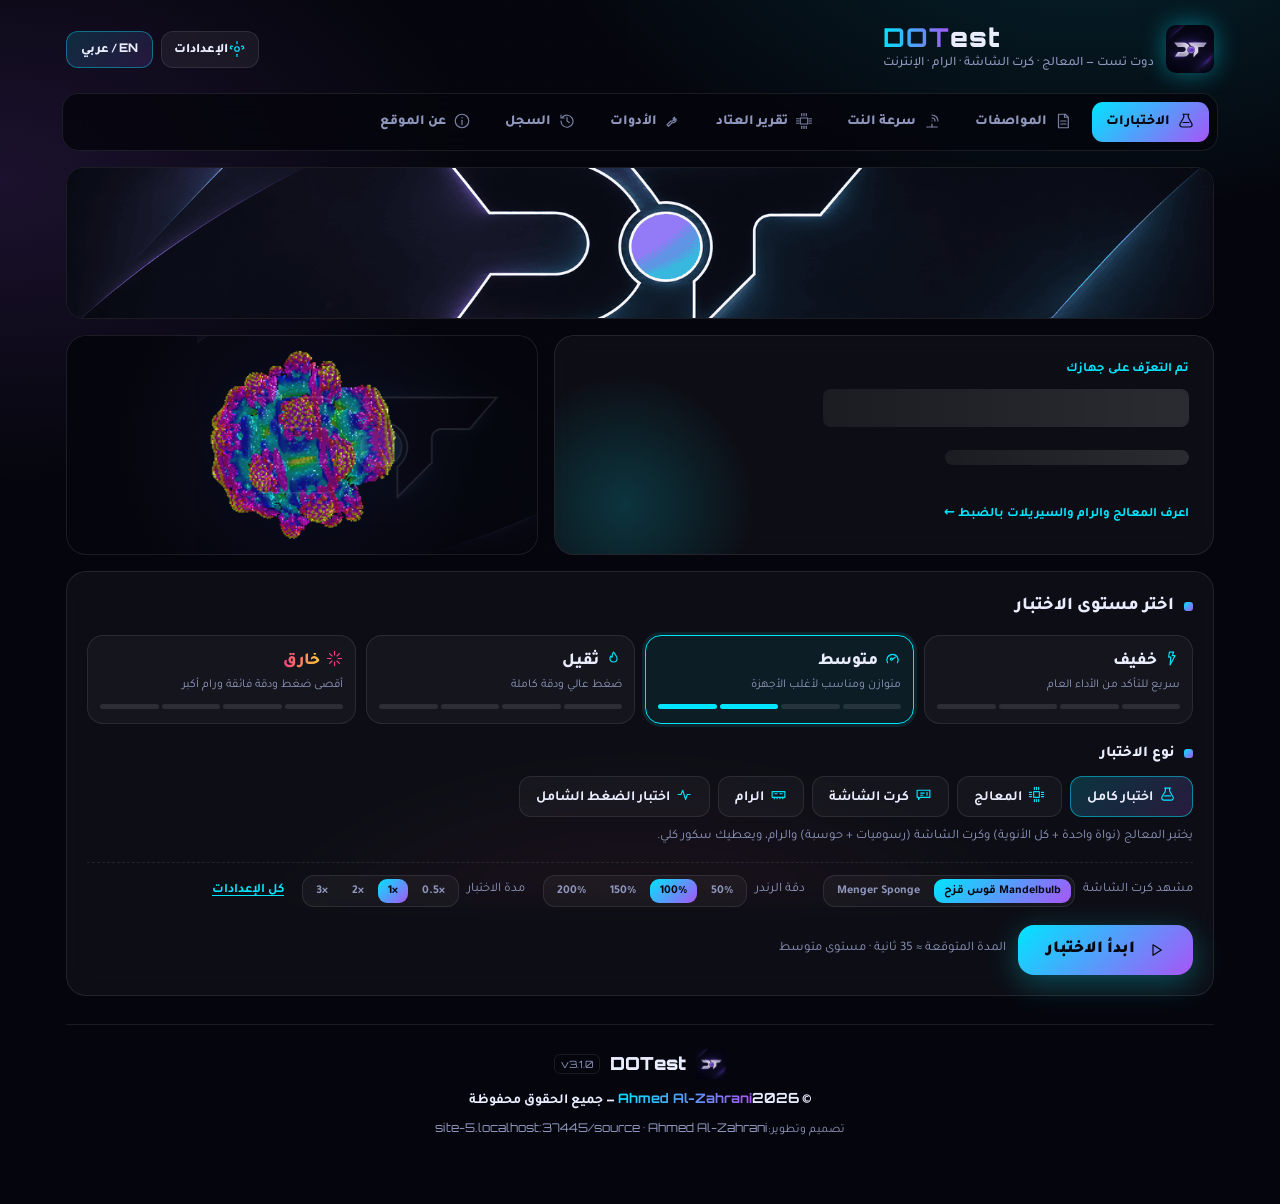
==== commit 47e4f218: "Add files via upload UPDATE 3.1 V2" ====
--- a/source/index.html
+++ b/source/index.html
@@ -30,20 +30,20 @@
       </div>
     </div>
     <div class="hdr-actions">
-      <button class="icon-btn" id="settingsBtn" aria-label="Settings">⚙️ <span data-i18n="settings"></span></button>
+      <button class="icon-btn" id="settingsBtn" aria-label="Settings" data-ic="settings"><span data-i18n="settings"></span></button>
       <button class="lang-btn" id="langBtn" aria-label="Language"><span class="en">EN</span> / عربي</button>
     </div>
   </header>
 
   <!-- ================= NAV ================= -->
   <nav class="tabs" id="tabs">
-    <a href="#tests" data-v="tests">🧪 <span data-i18n="nav_tests"></span></a>
-    <a href="#specs" data-v="specs">📋 <span data-i18n="nav_specs"></span></a>
-    <a href="#network" data-v="network">🌐 <span data-i18n="nav_net"></span></a>
-    <a href="#hardware" data-v="hardware">🛠️ <span data-i18n="nav_hw"></span></a>
-    <a href="#tools" data-v="tools">🧰 <span data-i18n="nav_tools"></span></a>
-    <a href="#history" data-v="history">🕘 <span data-i18n="nav_hist"></span></a>
-    <a href="#about" data-v="about">ℹ️ <span data-i18n="nav_about"></span></a>
+    <a href="#tests" data-v="tests" data-ic="tests"><span data-i18n="nav_tests"></span></a>
+    <a href="#specs" data-v="specs" data-ic="specs"><span data-i18n="nav_specs"></span></a>
+    <a href="#network" data-v="network" data-ic="network"><span data-i18n="nav_net"></span></a>
+    <a href="#hardware" data-v="hardware" data-ic="hardware"><span data-i18n="nav_hw"></span></a>
+    <a href="#tools" data-v="tools" data-ic="tools"><span data-i18n="nav_tools"></span></a>
+    <a href="#history" data-v="history" data-ic="history"><span data-i18n="nav_hist"></span></a>
+    <a href="#about" data-v="about" data-ic="about"><span data-i18n="nav_about"></span></a>
   </nav>
 
   <!-- ================= VIEW: TESTS ================= -->
@@ -66,26 +66,25 @@
     <div class="card panel" id="controls">
       <div class="ptitle"><span class="dot"></span><span data-i18n="chooseLevel"></span></div>
       <div class="levels" id="levels">
-        <button class="lvl" data-l="light"><h3>⚡ <span data-i18n="lv_light"></span></h3><p data-i18n="lv_light_d"></p><div class="bars"><span class="f"></span><span></span><span></span><span></span></div></button>
-        <button class="lvl on" data-l="medium"><h3>🔷 <span data-i18n="lv_medium"></span></h3><p data-i18n="lv_medium_d"></p><div class="bars"><span class="f"></span><span class="f"></span><span></span><span></span></div></button>
-        <button class="lvl" data-l="heavy"><h3>🔥 <span data-i18n="lv_heavy"></span></h3><p data-i18n="lv_heavy_d"></p><div class="bars"><span class="f"></span><span class="f"></span><span class="f"></span><span></span></div></button>
-        <button class="lvl x" data-l="extreme"><h3>☄️ <span class="xt" data-i18n="lv_extreme"></span></h3><p data-i18n="lv_extreme_d"></p><div class="bars"><span class="f"></span><span class="f"></span><span class="f"></span><span class="f"></span></div></button>
+        <button class="lvl" data-l="light"><h3><span data-ic="lv_light"></span><span data-i18n="lv_light"></span></h3><p data-i18n="lv_light_d"></p><div class="bars"><span class="f"></span><span></span><span></span><span></span></div></button>
+        <button class="lvl on" data-l="medium"><h3><span data-ic="lv_medium"></span><span data-i18n="lv_medium"></span></h3><p data-i18n="lv_medium_d"></p><div class="bars"><span class="f"></span><span class="f"></span><span></span><span></span></div></button>
+        <button class="lvl" data-l="heavy"><h3><span data-ic="lv_heavy"></span><span data-i18n="lv_heavy"></span></h3><p data-i18n="lv_heavy_d"></p><div class="bars"><span class="f"></span><span class="f"></span><span class="f"></span><span></span></div></button>
+        <button class="lvl x" data-l="extreme"><h3><span data-ic="lv_extreme"></span><span class="xt" data-i18n="lv_extreme"></span></h3><p data-i18n="lv_extreme_d"></p><div class="bars"><span class="f"></span><span class="f"></span><span class="f"></span><span class="f"></span></div></button>
       </div>
 
       <div class="ptitle sm"><span class="dot"></span><span data-i18n="chooseMode"></span></div>
       <div class="modes" id="modes">
-        <button class="mode on" data-m="full">🧪 <span data-i18n="m_full"></span></button>
-        <button class="mode" data-m="cpu">🧠 <span data-i18n="m_cpu"></span></button>
-        <button class="mode" data-m="gpu">🎮 <span data-i18n="m_gpu"></span></button>
-        <button class="mode" data-m="ram">💾 <span data-i18n="m_ram"></span></button>
-        <button class="mode stress" data-m="stress">🌋 <span data-i18n="m_stress"></span></button>
+        <button class="mode on" data-m="full" data-ic="full"><span data-i18n="m_full"></span></button>
+        <button class="mode" data-m="cpu" data-ic="cpu"><span data-i18n="m_cpu"></span></button>
+        <button class="mode" data-m="gpu" data-ic="gpu"><span data-i18n="m_gpu"></span></button>
+        <button class="mode" data-m="ram" data-ic="ram"><span data-i18n="m_ram"></span></button>
+        <button class="mode stress" data-m="stress" data-ic="stress"><span data-i18n="m_stress"></span></button>
       </div>
       <p class="mode-desc" id="modeDesc"></p>
       <div class="quick" id="quick"></div>
 
       <div class="start-row">
-        <button class="btn btn-go" id="startBtn"></button>
-        <span class="est" id="est"></span>
+        <button class="btn btn-go" id="startBtn"></button><span class="est" id="est"></span>
       </div>
       <div class="warn" id="warnX" hidden data-i18n="warnExtreme"></div>
     </div>
@@ -100,9 +99,8 @@
             <div class="fpsbox"><div class="v en" id="hudFps">--</div><div class="l en">FPS</div></div>
             <div class="hudinfo en" id="hudInfo"></div>
           </div>
-          <div class="hud-bot">
-            <span class="hud-wm en" id="hudWm">DOTest · Ahmed Al-Zahrani</span>
-            <button class="fsbtn" id="fsBtn">⛶ <span data-i18n="fullscreen"></span></button>
+          <div class="hud-bot"><span class="hud-wm en" id="hudWm">DOTest · Ahmed Al-Zahrani</span>
+            <button class="fsbtn" id="fsBtn" data-ic="fullscreen"><span data-i18n="fullscreen"></span></button>
           </div>
         </div>
         <div class="cpuview" id="cpuview">
@@ -126,8 +124,7 @@
         <div class="steps" id="steps"></div>
       </div>
       <div class="start-row">
-        <button class="btn btn-stop" id="stopBtn">■ <span data-i18n="stop"></span></button>
-        <span class="est" data-i18n="dontLeave"></span>
+        <button class="btn btn-stop" id="stopBtn" data-ic="stop"><span data-i18n="stop"></span></button><span class="est" data-i18n="dontLeave"></span>
       </div>
     </div>
 
@@ -184,10 +181,10 @@
         <div class="note-sm" id="stressNote"></div>
       </div>
       <div class="actions">
-        <button class="btn btn-go" id="againBtn">↻ <span data-i18n="retest"></span></button>
-        <button class="btn btn-ghost" id="imgBtn">🖼️ <span data-i18n="saveImg"></span></button>
-        <button class="btn btn-ghost" id="copyBtn">📋 <span data-i18n="copy"></span></button>
-        <button class="btn btn-ghost" id="jsonBtn">📄 <span data-i18n="saveJson"></span></button>
+        <button class="btn btn-go" id="againBtn" data-ic="refresh"><span data-i18n="retest"></span></button>
+        <button class="btn btn-ghost" id="imgBtn" data-ic="image"><span data-i18n="saveImg"></span></button>
+        <button class="btn btn-ghost" id="copyBtn" data-ic="copy"><span data-i18n="copy"></span></button>
+        <button class="btn btn-ghost" id="jsonBtn" data-ic="download"><span data-i18n="saveJson"></span></button>
       </div>
       <div class="card panel img-preview" id="imgPrev" hidden>
         <div class="ptitle"><span class="dot"></span><span data-i18n="imgPreview"></span></div>
@@ -215,19 +212,18 @@
           <div class="gauge-c"><div class="gv en" id="gVal">0</div><div class="gu en" id="gUnit">Mbps</div><div class="gs" id="gStage"></div></div>
         </div>
         <div class="net-live">
-          <div class="nl"><span>📶 <span data-i18n="n_ping"></span></span><b class="en" id="nPing">—</b></div>
-          <div class="nl"><span>〰️ <span data-i18n="n_jitter"></span></span><b class="en" id="nJit">—</b></div>
-          <div class="nl"><span>⬇️ <span data-i18n="n_down"></span></span><b class="en" id="nDown">—</b></div>
-          <div class="nl"><span>⬆️ <span data-i18n="n_up"></span></span><b class="en" id="nUp">—</b></div>
-          <div class="nl"><span>⏳ <span data-i18n="n_loaded"></span></span><b class="en" id="nLoaded">—</b></div>
-          <div class="nl"><span>🏅 <span data-i18n="n_grade"></span></span><b class="en" id="nGrade">—</b></div>
+          <div class="nl"><span data-ic="ping"><span data-i18n="n_ping"></span></span><b class="en" id="nPing">—</b></div>
+          <div class="nl"><span>〰 <span data-i18n="n_jitter"></span></span><b class="en" id="nJit">—</b></div>
+          <div class="nl"><span data-ic="down"><span data-i18n="n_down"></span></span><b class="en" id="nDown">—</b></div>
+          <div class="nl"><span data-ic="up"><span data-i18n="n_up"></span></span><b class="en" id="nUp">—</b></div>
+          <div class="nl"><span data-ic="loaded"><span data-i18n="n_loaded"></span></span><b class="en" id="nLoaded">—</b></div>
+          <div class="nl"><span data-ic="grade"><span data-i18n="n_grade"></span></span><b class="en" id="nGrade">—</b></div>
         </div>
       </div>
       <canvas id="netChart" class="chart"></canvas>
       <div class="start-row">
-        <button class="btn btn-go" id="netGo">▶ <span data-i18n="netStart"></span></button>
-        <button class="btn btn-stop" id="netStop" hidden>■ <span data-i18n="stop"></span></button>
-        <span class="est" id="netMsg" data-i18n="netNote"></span>
+        <button class="btn btn-go" id="netGo"><span data-i18n="netStart"></span></button>
+        <button class="btn btn-stop" id="netStop" hidden><span data-i18n="stop"></span></button><span class="est" id="netMsg" data-i18n="netNote"></span>
       </div>
     </div>
     <div class="card panel" id="netUsagePanel" hidden>
@@ -253,9 +249,9 @@
       <div class="steps-3">
         <div class="st3"><span class="n en">1</span><b data-i18n="hw1"></b>
           <div class="dl">
-            <a class="btn btn-ghost" href="agent/DOTest-Agent.bat" download>🪟 Windows (.bat)</a>
-            <a class="btn btn-ghost" href="agent/DOTest-Agent-mac.command" download>🍎 macOS</a>
-            <a class="btn btn-ghost" href="agent/dotest-agent-linux.py" download>🐧 Linux</a>
+            <a class="btn btn-ghost" href="agent/DOTest-Agent.bat" download data-ic="windows"> Windows (.bat)</a>
+            <a class="btn btn-ghost" href="agent/DOTest-Agent-mac.command" download data-ic="apple"> macOS</a>
+            <a class="btn btn-ghost" href="agent/dotest-agent-linux.py" download data-ic="linux"> Linux</a>
           </div>
           <button class="link-btn" id="agentCopyCmd" data-i18n="hwCopyCmd"></button>
         </div>
@@ -268,8 +264,8 @@
       </div>
       <div class="note" data-i18n-html="hwPrivacy"></div>
       <div class="row-btns end">
-        <button class="btn btn-ghost sm" id="agentReveal" hidden data-i18n="ag_show"></button>
-        <button class="btn btn-stop sm" id="agentClear" hidden data-i18n="ag_forget"></button>
+        <button class="btn btn-ghost sm" id="agentReveal" data-ic="reveal" hidden data-i18n="ag_show"></button>
+        <button class="btn btn-stop sm" id="agentClear" data-ic="trash" hidden data-i18n="ag_forget"></button>
       </div>
     </div>
     <div id="agentOut"></div>
@@ -289,7 +285,7 @@
     </div>
     <div class="card panel">
       <div class="ptitle"><span class="dot"></span><span data-i18n="history"></span>
-        <button class="clear-btn" id="exportHist" data-i18n="exportCsv"></button><button class="clear-btn" id="clearHist" data-i18n="clear"></button></div>
+        <button class="clear-btn" id="exportHist" data-ic="download" data-i18n="exportCsv"></button><button class="clear-btn" id="clearHist" data-ic="trash" data-i18n="clear"></button></div>
       <canvas id="histChart" class="chart"></canvas>
       <div class="hist" id="hist"></div>
     </div>
@@ -310,22 +306,22 @@
   <!-- ================= FOOTER ================= -->
   <footer>
     <div class="fb"><img src="assets/logo.png" alt=""><span class="en fbn">DOTest</span><span class="ver en" id="ver"></span></div>
-    <div class="cr">© <span class="en" id="yr"></span> <span class="en grad">Ahmed Al-Zahrani</span> — <span data-i18n="rights"></span></div>
-    <small><span data-i18n="madeBy"></span> <span class="en">Ahmed Al-Zahrani</span> · <span class="en" id="footHost"></span></small>
+    <div class="cr">© <span class="en" id="yr"></span><span class="en grad">Ahmed Al-Zahrani</span> — <span data-i18n="rights"></span></div>
+    <small><span data-i18n="madeBy"></span><span class="en">Ahmed Al-Zahrani</span> · <span class="en" id="footHost"></span></small>
   </footer>
 </div>
 
 <!-- ================= MODALS ================= -->
 <div class="modal" id="settingsModal" hidden>
   <div class="modal-box card">
-    <div class="modal-head"><b>⚙️ <span data-i18n="settings"></span></b><button class="x" id="settingsClose" aria-label="Close">✕</button></div>
+    <div class="modal-head"><b><span data-i18n="settings"></span></b><button class="x" id="settingsClose" aria-label="Close"></button></div>
     <div class="modal-body" id="settingsBody"></div>
     <div class="modal-foot"><button class="btn btn-ghost sm" id="settingsReset" data-i18n="resetSettings"></button></div>
   </div>
 </div>
 <div class="modal" id="toolModal" hidden>
   <div class="modal-box card wide">
-    <div class="modal-head"><b id="toolTitle"></b><button class="x" id="toolClose" aria-label="Close">✕</button></div>
+    <div class="modal-head"><b id="toolTitle"></b><button class="x" id="toolClose" aria-label="Close"></button></div>
     <div class="modal-body" id="toolBody"></div>
   </div>
 </div>
@@ -350,6 +346,7 @@
 <script src="js/agent/agent.js"></script>
 <script src="js/tools/tools.js"></script>
 <script src="js/ui/settings.js"></script>
+<script src="js/ui/icons.js"></script>
 <script src="js/ui/charts.js"></script>
 <script src="js/ui/hero3d.js"></script>
 <script src="js/ui/advice.js"></script>
--- a/source/css/style.css
+++ b/source/css/style.css
@@ -407,3 +407,64 @@
 .fps-line { display: flex; gap: 14px; flex-wrap: wrap; font-size: 13px; color: var(--mu); margin-top: 6px; }
 .fps-line b { color: var(--tx); font-family: var(--mono); }
 @media (max-width: 640px) { .topbanner img { height: 92px; } }
+
+/* line icons */
+.ic-svg { display: inline-block; vertical-align: middle; flex-shrink: 0; }
+.ig h4 .ic { color: var(--cy); }
+.ig h4 .ic .ic-svg { width: 18px; height: 18px; }
+.tabs a .ic-svg { margin-inline-end: 7px; opacity: .85; }
+.tabs a.on .ic-svg { opacity: 1; }
+.chip .ic-svg { color: var(--cy); }
+.tool .ti .ic-svg { width: 26px; height: 26px; color: var(--cy); }
+.sub .h .ic-svg, .fg .l .ic-svg { color: var(--mu); }
+.nl span .ic-svg { color: var(--cy); margin-inline-end: 4px; }
+.ad-tag { font-size: 11px; font-weight: 800; padding: 2px 8px; border-radius: 6px; flex-shrink: 0; letter-spacing: .3px; }
+.ad.good .ad-tag { background: rgba(34,229,138,.14); color: var(--gr); }
+.ad.warn .ad-tag { background: rgba(255,201,60,.14); color: var(--yl); }
+.ad.bad .ad-tag { background: rgba(255,77,94,.16); color: var(--rd); }
+.ad.info .ad-tag { background: rgba(0,229,255,.12); color: var(--cy); }
+.dl-os { display: inline-flex; align-items: center; gap: 7px; }
+
+/* ===== beautiful accent-colored icons (v3.2) ===== */
+.ic-svg { color: var(--cy); transition: color .2s; }
+/* card-header badge: accent gradient tile */
+.ig h4 .ic { width: 34px; height: 34px; border-radius: 11px; display: grid; place-items: center;
+  background: linear-gradient(135deg, color-mix(in srgb, var(--cy) 22%, transparent), color-mix(in srgb, var(--pu) 18%, transparent));
+  border: 1px solid color-mix(in srgb, var(--cy) 35%, transparent); box-shadow: inset 0 0 12px color-mix(in srgb, var(--cy) 12%, transparent); }
+.ig h4 .ic .ic-svg { width: 19px; height: 19px; color: var(--cy); }
+/* chips */
+.chip .ic-svg { color: var(--cy); width: 16px; height: 16px; }
+/* nav */
+.tabs a .ic-svg { color: var(--mu); }
+.tabs a:hover .ic-svg { color: var(--tx); }
+.tabs a.on .ic-svg { color: #05060d; }
+/* tools: icon in a soft accent disc */
+.tool .ti { width: 46px; height: 46px; border-radius: 13px; display: grid; place-items: center; margin-bottom: 4px;
+  background: linear-gradient(135deg, color-mix(in srgb, var(--cy) 20%, transparent), color-mix(in srgb, var(--pu) 16%, transparent));
+  border: 1px solid color-mix(in srgb, var(--cy) 30%, transparent); }
+.tool .ti .ic-svg { width: 24px; height: 24px; color: var(--cy); }
+/* mode + level + action button icons */
+.mode .ic-svg, .lvl h3 .ic-svg { width: 17px; height: 17px; margin-inline-end: 6px; vertical-align: -3px; color: var(--cy); }
+.mode.on .ic-svg { color: var(--cy); }
+.lvl.x h3 .ic-svg { color: var(--pk); }
+.btn .ic-svg { width: 18px; height: 18px; margin-inline-end: 2px; }
+.btn-go .ic-svg { color: #05060d; }
+.btn-stop .ic-svg { color: #ff8a95; }
+.btn-ghost .ic-svg, .clear-btn .ic-svg, .link-btn .ic-svg { color: var(--cy); }
+.fsbtn .ic-svg { width: 15px; height: 15px; color: #fff; vertical-align: -2px; margin-inline-end: 4px; }
+/* net labels */
+.nl span .ic-svg { width: 15px; height: 15px; color: var(--cy); margin-inline-end: 5px; vertical-align: -3px; }
+/* sub-card + fps header small icons */
+.sub .h .ic-svg { width: 15px; height: 15px; margin-inline-end: 5px; vertical-align: -2px; color: var(--cy); }
+/* feature list */
+.feat li .ic-svg { width: 17px; height: 17px; margin-inline-end: 8px; vertical-align: -3px; color: var(--cy); }
+/* severity icons on advice */
+.ad .ad-ic { flex-shrink: 0; display: grid; place-items: center; width: 24px; height: 24px; }
+.ad .ad-ic .ic-svg { width: 20px; height: 20px; }
+.ad.good .ad-ic .ic-svg { color: var(--gr); }
+.ad.warn .ad-ic .ic-svg { color: var(--yl); }
+.ad.bad .ad-ic .ic-svg { color: var(--rd); }
+.ad.info .ad-ic .ic-svg { color: var(--cy); }
+/* OS download buttons */
+.st3 .dl a .ic-svg { width: 16px; height: 16px; margin-inline-end: 6px; vertical-align: -3px; color: var(--cy); }
+/* download-os helper spacing already set */
